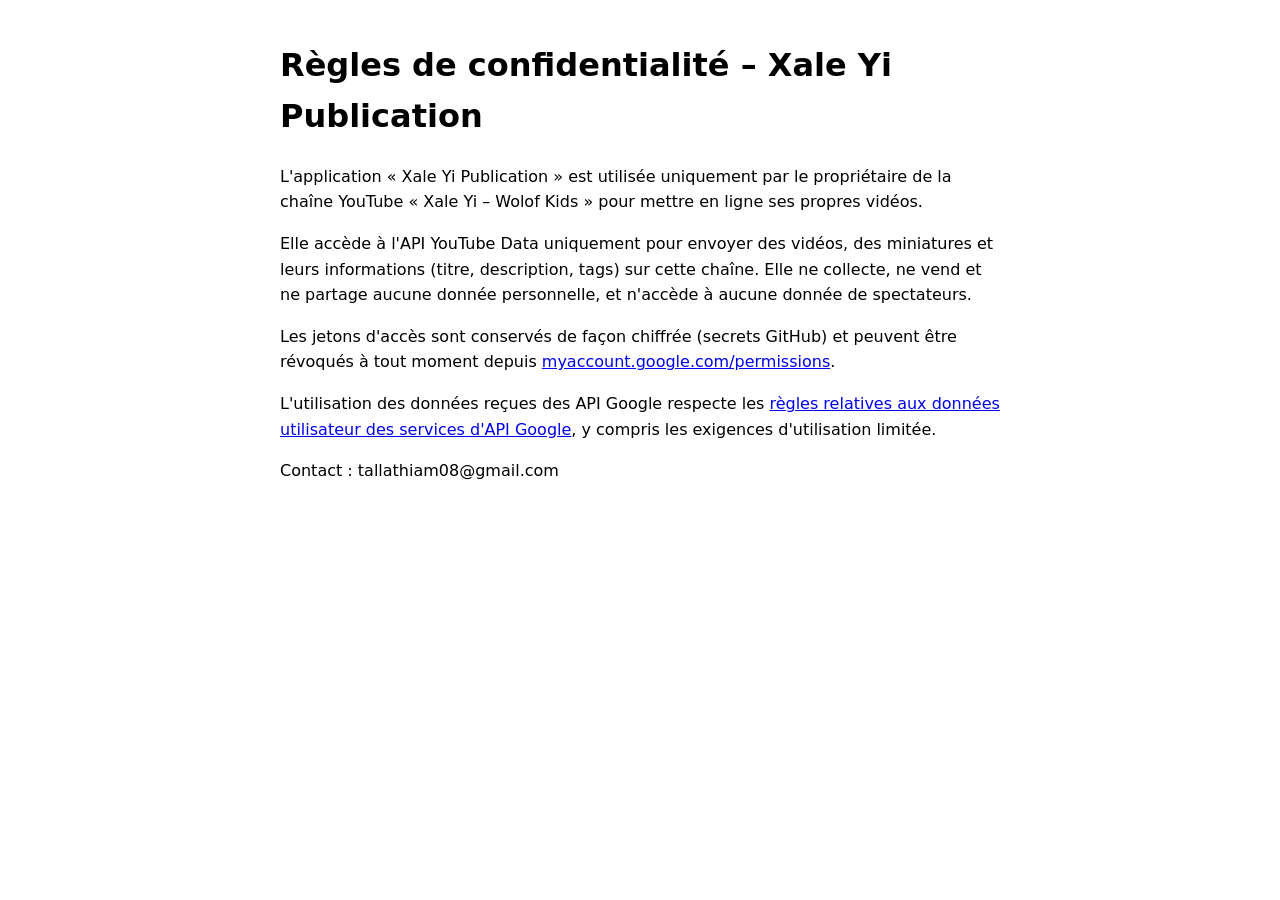
==== docs/privacy.html @ 3c27cc40 "Pages publiques (accueil, confidentialité, conditions) pour l'accès API YouTube Co-Authored-By: Clau" ====
<!doctype html><html lang="fr"><meta charset="utf-8"><meta name="viewport" content="width=device-width,initial-scale=1"><title>Confidentialité – Xale Yi</title>
<body style="font-family:system-ui;max-width:720px;margin:40px auto;padding:0 16px;line-height:1.6">
<h1>Règles de confidentialité – Xale Yi Publication</h1>
<p>L'application « Xale Yi Publication » est utilisée uniquement par le propriétaire de la chaîne YouTube « Xale Yi – Wolof Kids » pour mettre en ligne ses propres vidéos.</p>
<p>Elle accède à l'API YouTube Data uniquement pour envoyer des vidéos, des miniatures et leurs informations (titre, description, tags) sur cette chaîne. Elle ne collecte, ne vend et ne partage aucune donnée personnelle, et n'accède à aucune donnée de spectateurs.</p>
<p>Les jetons d'accès sont conservés de façon chiffrée (secrets GitHub) et peuvent être révoqués à tout moment depuis <a href="https://myaccount.google.com/permissions">myaccount.google.com/permissions</a>.</p>
<p>L'utilisation des données reçues des API Google respecte les <a href="https://developers.google.com/terms/api-services-user-data-policy">règles relatives aux données utilisateur des services d'API Google</a>, y compris les exigences d'utilisation limitée.</p>
<p>Contact : tallathiam08@gmail.com</p>
</body></html>
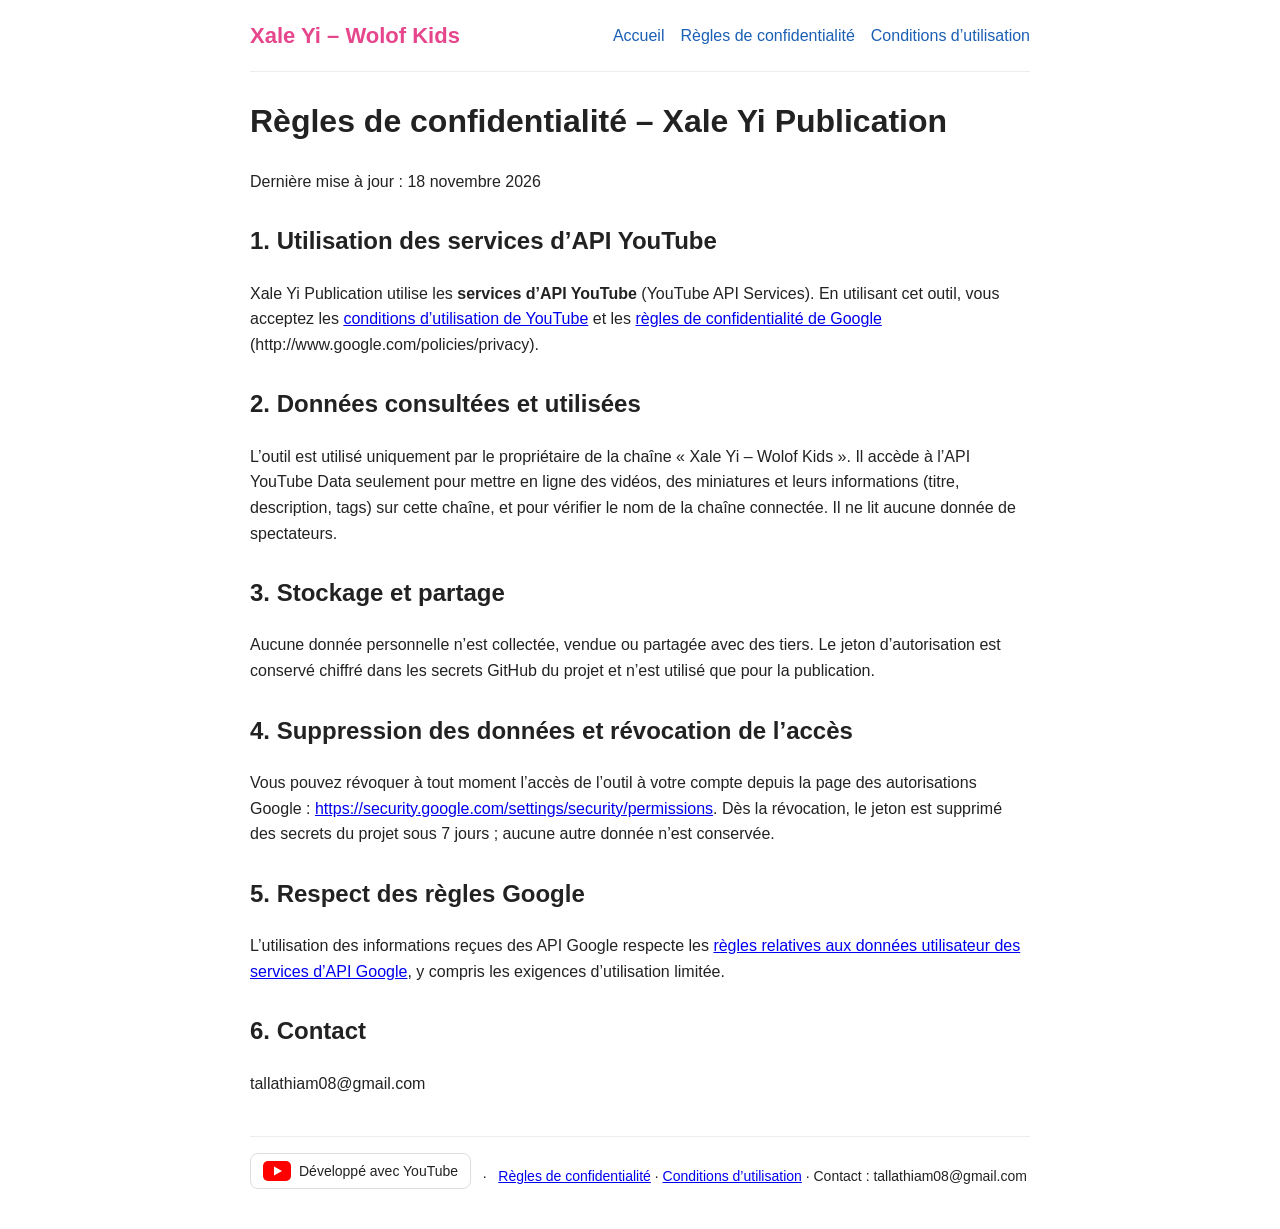
==== commit 0e31a5c4: "Pages publiques : mentions YouTube API Services exigées pour l'audit Co-Authored-By: Claude Opus 5.5" ====
--- a/docs/privacy.html
+++ b/docs/privacy.html
@@ -1,9 +1,18 @@
-<!doctype html><html lang="fr"><meta charset="utf-8"><meta name="viewport" content="width=device-width,initial-scale=1"><title>Confidentialité – Xale Yi</title>
-<body style="font-family:system-ui;max-width:720px;margin:40px auto;padding:0 16px;line-height:1.6">
+<!doctype html><html lang="fr"><head><meta charset="utf-8"><meta name="viewport" content="width=device-width,initial-scale=1"><title>Règles de confidentialité – Xale Yi</title><link rel="stylesheet" href="style.css"></head><body>
+<header><span class="brand">Xale Yi – Wolof Kids</span><nav><a href="index.html">Accueil</a><a href="privacy.html">Règles de confidentialité</a><a href="terms.html">Conditions d’utilisation</a></nav></header>
 <h1>Règles de confidentialité – Xale Yi Publication</h1>
-<p>L'application « Xale Yi Publication » est utilisée uniquement par le propriétaire de la chaîne YouTube « Xale Yi – Wolof Kids » pour mettre en ligne ses propres vidéos.</p>
-<p>Elle accède à l'API YouTube Data uniquement pour envoyer des vidéos, des miniatures et leurs informations (titre, description, tags) sur cette chaîne. Elle ne collecte, ne vend et ne partage aucune donnée personnelle, et n'accède à aucune donnée de spectateurs.</p>
-<p>Les jetons d'accès sont conservés de façon chiffrée (secrets GitHub) et peuvent être révoqués à tout moment depuis <a href="https://myaccount.google.com/permissions">myaccount.google.com/permissions</a>.</p>
-<p>L'utilisation des données reçues des API Google respecte les <a href="https://developers.google.com/terms/api-services-user-data-policy">règles relatives aux données utilisateur des services d'API Google</a>, y compris les exigences d'utilisation limitée.</p>
-<p>Contact : tallathiam08@gmail.com</p>
+<p>Dernière mise à jour : 18 novembre 2026</p>
+<h2>1. Utilisation des services d’API YouTube</h2>
+<p>Xale Yi Publication utilise les <b>services d’API YouTube</b> (YouTube API Services). En utilisant cet outil, vous acceptez les <a href="https://www.youtube.com/t/terms">conditions d’utilisation de YouTube</a> et les <a href="http://www.google.com/policies/privacy">règles de confidentialité de Google</a> (http://www.google.com/policies/privacy).</p>
+<h2>2. Données consultées et utilisées</h2>
+<p>L’outil est utilisé uniquement par le propriétaire de la chaîne « Xale Yi – Wolof Kids ». Il accède à l’API YouTube Data seulement pour mettre en ligne des vidéos, des miniatures et leurs informations (titre, description, tags) sur cette chaîne, et pour vérifier le nom de la chaîne connectée. Il ne lit aucune donnée de spectateurs.</p>
+<h2>3. Stockage et partage</h2>
+<p>Aucune donnée personnelle n’est collectée, vendue ou partagée avec des tiers. Le jeton d’autorisation est conservé chiffré dans les secrets GitHub du projet et n’est utilisé que pour la publication.</p>
+<h2>4. Suppression des données et révocation de l’accès</h2>
+<p>Vous pouvez révoquer à tout moment l’accès de l’outil à votre compte depuis la page des autorisations Google : <a href="https://security.google.com/settings/security/permissions">https://security.google.com/settings/security/permissions</a>. Dès la révocation, le jeton est supprimé des secrets du projet sous 7 jours ; aucune autre donnée n’est conservée.</p>
+<h2>5. Respect des règles Google</h2>
+<p>L’utilisation des informations reçues des API Google respecte les <a href="https://developers.google.com/terms/api-services-user-data-policy">règles relatives aux données utilisateur des services d’API Google</a>, y compris les exigences d’utilisation limitée.</p>
+<h2>6. Contact</h2>
+<p>tallathiam08@gmail.com</p>
+<footer><span class="yt"><svg viewBox="0 0 28 20"><rect width="28" height="20" rx="5" fill="#FF0000"/><path d="M11 5.5v9l8-4.5z" fill="#fff"/></svg> Développé avec YouTube</span> &nbsp; · &nbsp; <a href="privacy.html">Règles de confidentialité</a> · <a href="terms.html">Conditions d’utilisation</a> · Contact : tallathiam08@gmail.com</footer>
 </body></html>
--- a/docs/style.css
+++ b/docs/style.css
@@ -0,0 +1,8 @@
+body{font-family:Helvetica,Arial,sans-serif;max-width:780px;margin:0 auto;padding:0 20px 40px;line-height:1.6;color:#222}
+header{display:flex;align-items:center;justify-content:space-between;padding:18px 0;border-bottom:1px solid #eee;margin-bottom:24px}
+.brand{font-weight:bold;font-size:22px;color:#e6468c}
+nav a{margin-left:16px;color:#1a5fb4;text-decoration:none}
+.yt{display:inline-flex;align-items:center;gap:8px;border:1px solid #ddd;border-radius:8px;padding:6px 12px;font-size:14px}
+.yt svg{width:28px;height:20px}
+h2{margin-top:28px}
+footer{margin-top:40px;padding-top:16px;border-top:1px solid #eee;font-size:14px}
